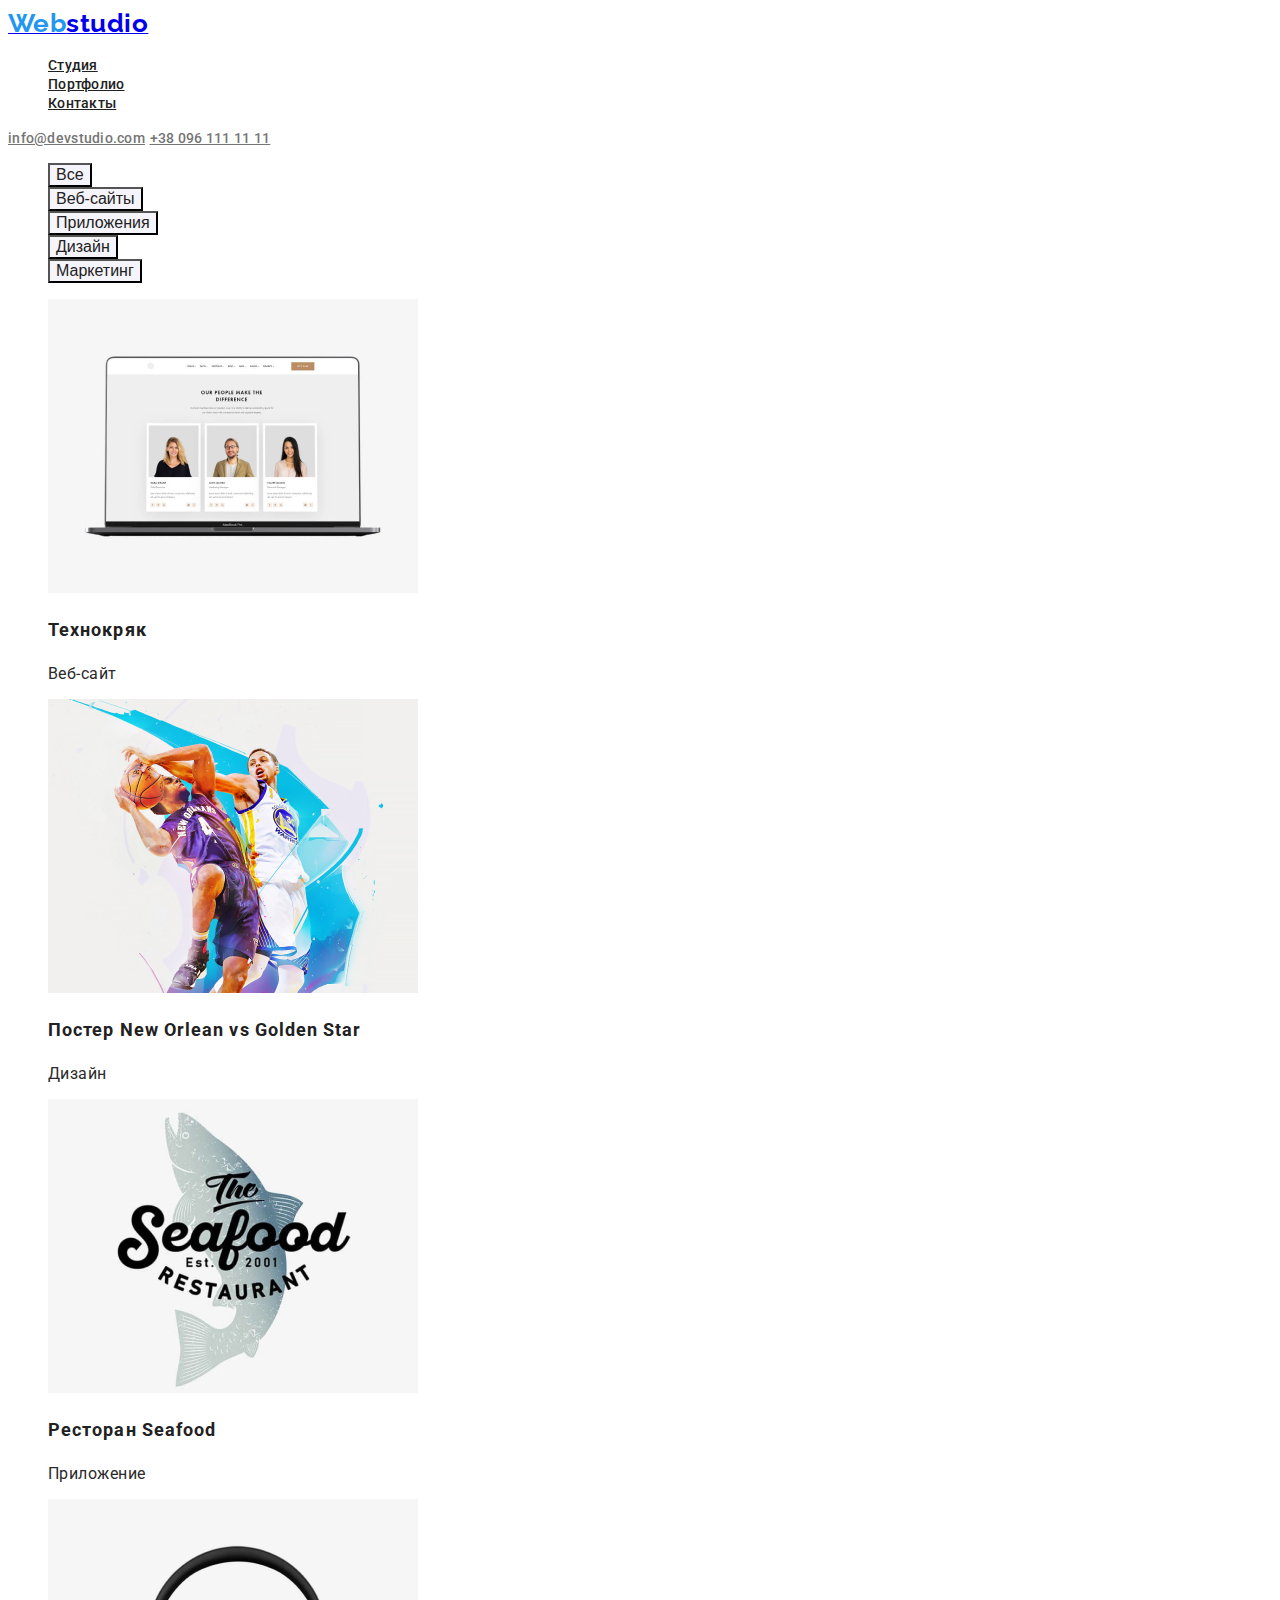
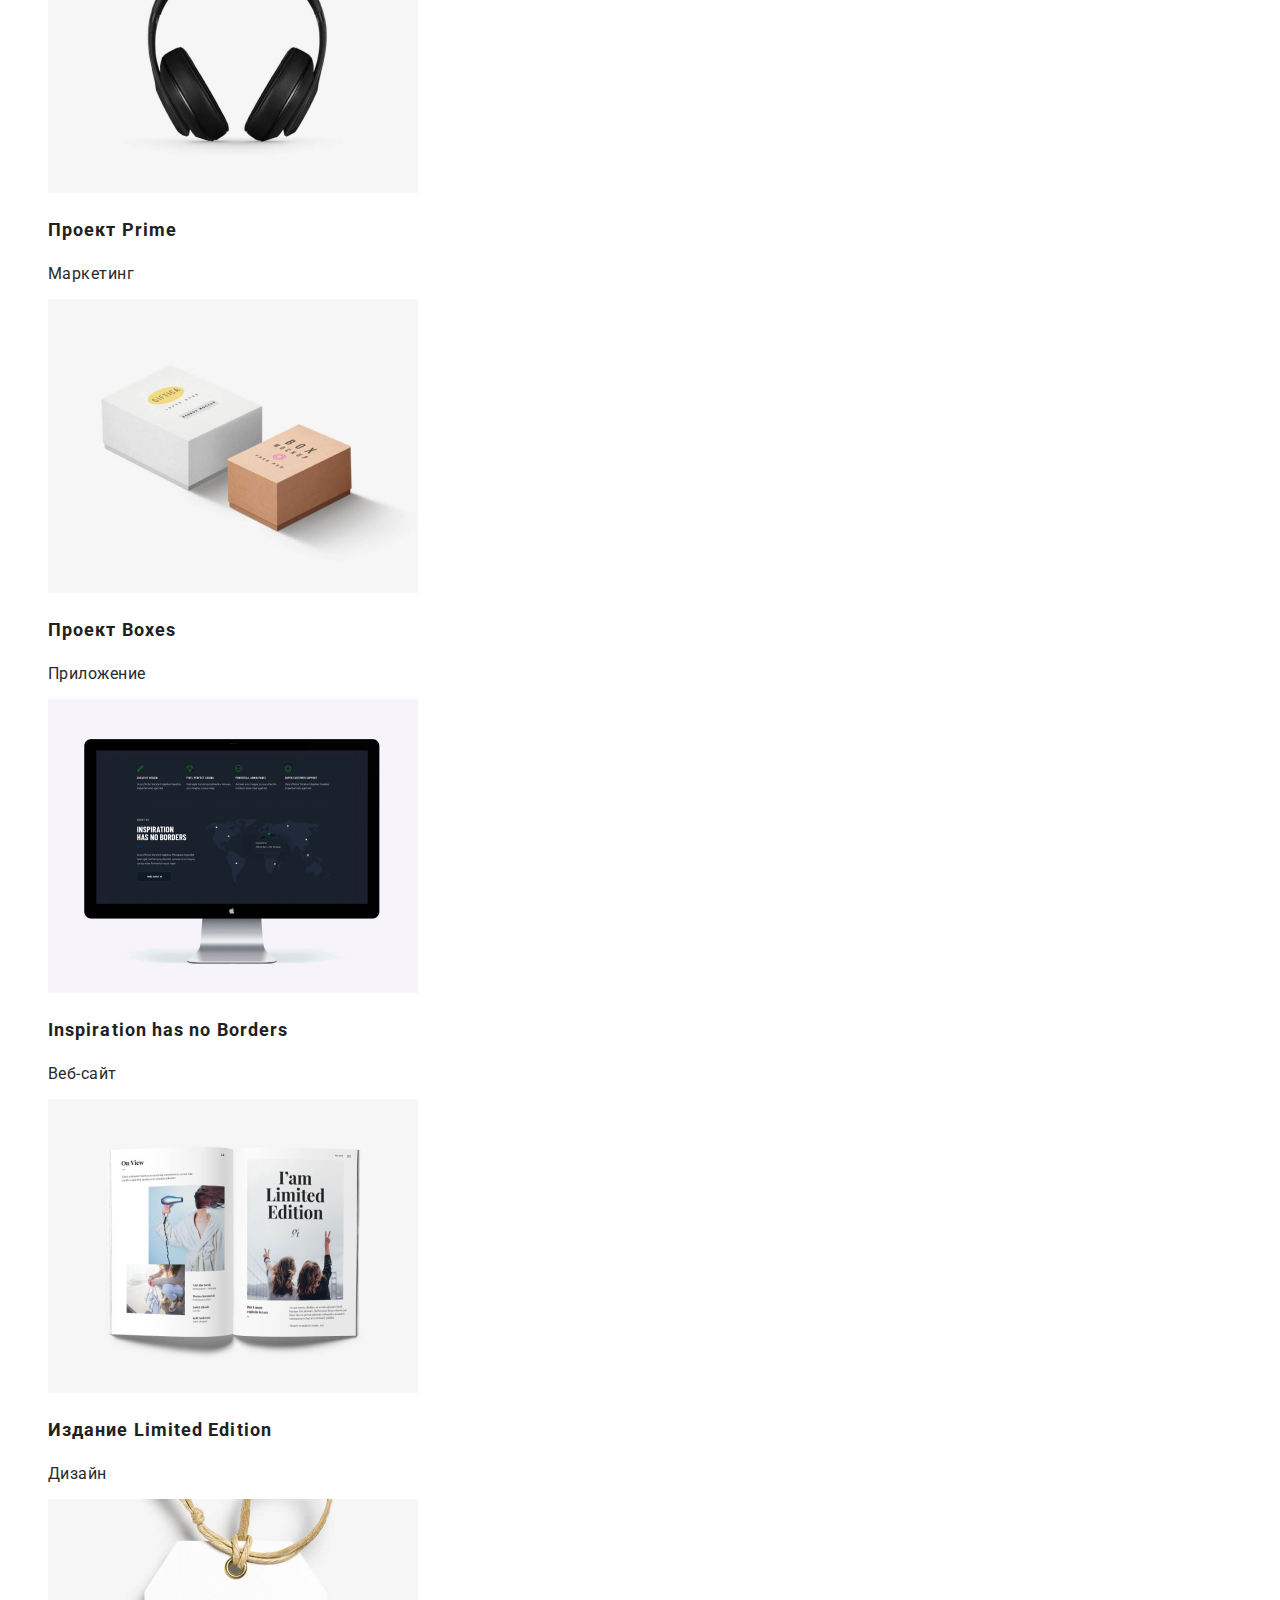
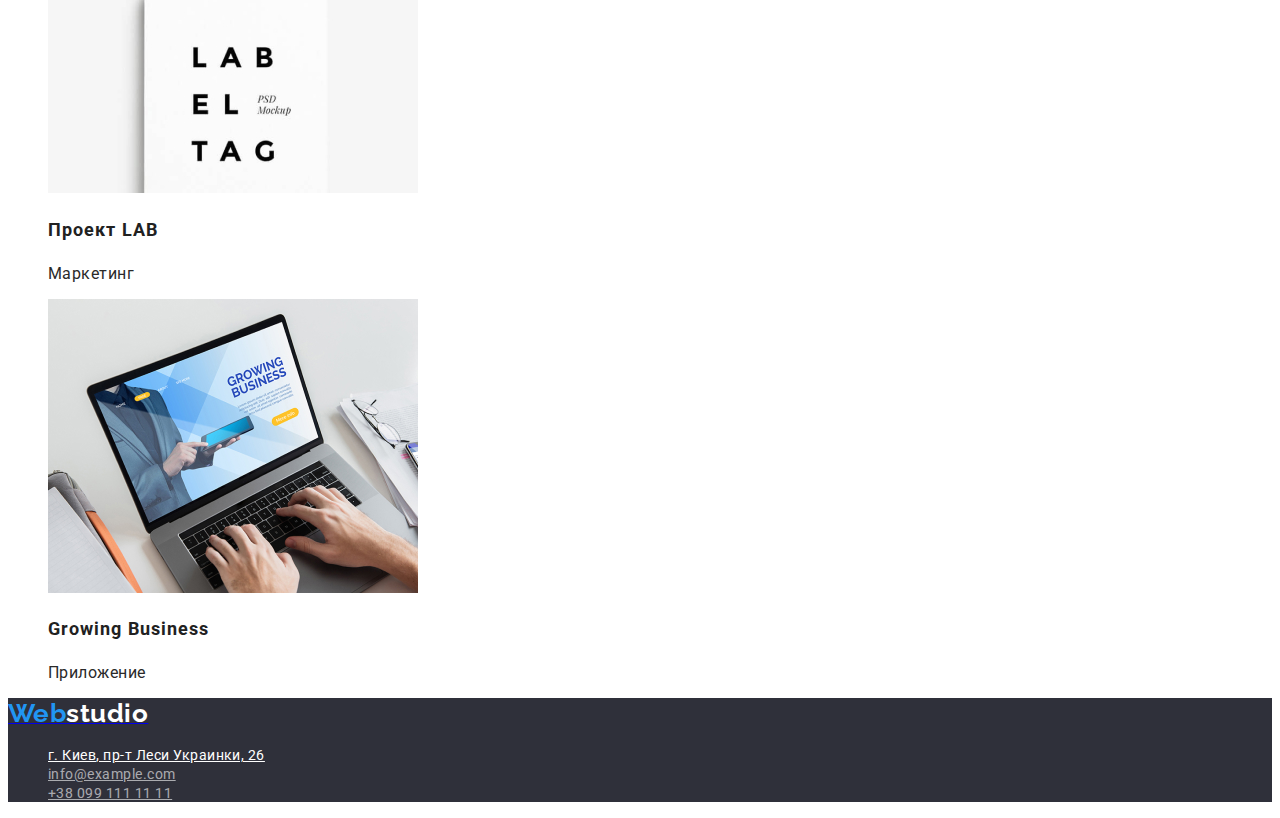
==== portfolio.html @ 9c5fa8a7 "Добавляет оформление стилей и цвета" ====
<!DOCTYPE html>
<html lang="ru">
<head>
    <meta charset="UTF-8">
    <meta http-equiv="X-UA-Compatible" content="IE=edge">
    <meta name="viewport" content="width=device-width, initial-scale=1.0">
    <title>Портфолио</title>
    <link href="https://fonts.googleapis.com/css2?family=Raleway:wght@700&family=Roboto:wght@400;500;700;900&display=swap" rel="stylesheet">
    <link rel="stylesheet" href="./css/styles.css">
</head>
<body>
    <header>
        <a href="./index.html" lang="en"><span class="logo-header">Web</span><span class="second-logo-header">studio</span></a>
        <nav>
            <ul class="site-nav">
                <li>
                    <a class="site-link" href="">Студия</a>
                </li>
                <li>
                    <a class="site-link" href="./portfolio.html">Портфолио</a>
                </li>
                <li>
                    <a class="site-link" href="">Контакты</a>
                </li>
            </ul>
        </nav>
        <a class="contacts-header" href="mailto:info@devstudio.com">info@devstudio.com</a>
        <a class="contacts-header" href="tel:+380961111111">+38 096 111 11 11</a>        
    </header>
    <main>
        <section class="menu">
            <h1 hidden>Меню</h1>
            <ul class="menu-list">
                <li>
                    <button class="menu-button" type="button">Все</button>
                </li>
                <li>
                    <button class="menu-button" type="button">Веб-сайты</button>
                </li>
                <li>
                    <button class="menu-button"  type="button">Приложения</button>
                </li>
                <li>
                    <button class="menu-button"  type="button">Дизайн</button>
                </li>
                <li><button class="menu-button"  type="button">Маркетинг</button>
                </li>
            </ul>
        </section>
        <section class="projects">
            <h1 hidden>Портфолио</h1>
            <ul class="projects-list">
                <li>
                    <a href=""> 
                        <img 
                        src="img/portfolio/portfolio1.jpg" 
                        alt="сайт на ноутбуке"
                        width="370"
                        />                        
                    </a>
                    <h2 class="projects-title">Технокряк</h2>
                    <p class="projects-filter">Веб-сайт</p>
                </li>
                <li>
                    <a href=""> 
                        <img 
                        src="img/portfolio/portfolio2.jpg" 
                        alt="два баскетболиста играют в баскетбол"
                        width="370"
                        />                        
                    </a>
                    <h2 class="projects-title">Постер New Orlean vs Golden Star</h2>
                    <p class="projects-filter">Дизайн</p>
                </li>
                <li>
                    <a href=""> 
                        <img 
                        src="img/portfolio/portfolio3.jpg" 
                        alt="логотип ресторана в виде рыбы с надписью"
                        width="370"
                        />                        
                    </a>
                    <h2 class="projects-title">Ресторан Seafood</h2>
                    <p class="projects-filter">Приложение</p>
                </li>
                <li>
                    <a href=""> 
                        <img 
                        src="img/portfolio/portfolio4.jpg" 
                        alt="Черные наушники"
                        width="370"
                        />                        
                    </a>
                    <h2 class="projects-title">Проект Prime</h2>
                    <p class="projects-filter">Маркетинг</p>
                </li>
                <li>
                    <a href=""> 
                        <img 
                        src="img/portfolio/portfolio5.jpg" 
                        alt="Две коробки. Одна коробка белая и вторая коробка бежевая"
                        width="370"
                        />                        
                    </a>
                    <h2 class="projects-title">Проект Boxes</h2>
                    <p class="projects-filter">Приложение</p>
                </li>
                <li>
                    <a href=""> 
                        <img 
                        src="img/portfolio/portfolio6.jpg" 
                        alt="Монитор с темным экраном"
                        width="370"
                        />                        
                    </a>
                    <h2 class="projects-title">Inspiration has no Borders</h2>
                    <p class="projects-filter">Веб-сайт</p>
                </li>
                <li>
                    <a href=""> 
                        <img 
                        src="img/portfolio/portfolio7.jpg" 
                        alt="разворот глянцевого журнала"
                        width="370"
                        />                        
                    </a>
                    <h2 class="projects-title">Издание Limited Edition</h2>
                    <p class="projects-filter">Дизайн</p>
                </li>
                <li>
                    <a href=""> 
                        <img 
                        src="img/portfolio/portfolio8.jpg" 
                        alt="этикетка проекта LAB"
                        width="370"
                        />                        
                    </a>
                    <h2 class="projects-title">Проект LAB</h2>
                    <p class="projects-filter">Маркетинг</p>
                </li>
                <li>
                    <a href=""> 
                        <img 
                        src="img/portfolio/portfolio9.jpg" 
                        alt="руки печатают на клавиатуре ноутбука"
                        width="370"
                        />                        
                    </a>
                    <h2 class="projects-title">Growing Business</h2>
                    <p class="projects-filter">Приложение</p>
                </li>

            </ul>
        </section>
    </main>
    <footer class="footer">
        <a href="./index.html" lang="en"><span class="logo-footer">Web</span><span class="second-logo-footer">studio</span></a>
        <address>
            <ul class="footer">
                <li>
                    <a class="footer-adress" href="https://goo.gl/maps/wfTjj3yzRc8zub3m8"
                    target="_blank"
                    rel="noopener noreferrer"
                    >г. Киев, пр-т Леси Украинки, 26</a> 
                </li>
                <li>
                    <a class="footer-contacts" href="mailto:info@example.com">info@example.com</a> 
                </li>
                <li>
                    <a class="footer-contacts" href="tel:+380991111111">+38 099 111 11 11</a> 
                </li>
            </ul>
        </address>
    </footer>
</body>
</html>
---- css/styles.css ----
/* main color: #212121 */
/*second color: #757575  */
/* fon #F5F4FA */
/* white #FFFFFF */
/* accent #2196F3 */

:root {
    --title-color: #212121;
    --special-title-color:#FFFFFF;
    --primary-text-color: #757575;
    --accent-color: #2196F3;
    --primary-bgc: #FFFFFF;
    --secondary-bgc: #F5F4FA;
    --hero-bgc: #2F303A;
}

/*ГЛАВНАЯ*/

body {
    color: #2a2a2a;
    background-color: #fff;
    font-family: Roboto; sans-serif;
    letter-spacing: 0.03em;

}
/* start header*/
.logo-header {
    color: var(--accent-color);
    font-family: Raleway; sans-serif;
    font-style: normal;
    font-weight: bold;
    font-size: 26px;
    line-height: 31px;
    }
.second-logo-header {
    font-family: Raleway; sans-serif;
    font-style: normal;
    font-weight: bold;
    font-size: 26px;
    line-height: 31px;
}
.about, .portfolio-list, .team-list, .footer, .site-nav, .menu-list, .projects-list {
    list-style: none;
}

.site-link{
    color: #212121;
    font-weight: 500;
    font-size: 14px;
    line-height: 1,14;
    letter-spacing: 0.02em;
}
.site-link:hover, .site-link:focus {
    color: var(--accent-color)
}
.contacts-header {
    color: #757575;
    font-weight: 500;
    font-size: 14px;
    line-height: 1,14;
    letter-spacing: 0.02em;
}
.contacts-header:hover, .contacts-header:focus {
    color: var(--accent-color);
}
/* end header*/
/* start hero*/
.hero {
    background-color: var(--hero-bgc);
}
.hero-title {
    color: var(--special-title-color);
    font-style: normal;
    font-weight: 900;
    font-size: 44px;
    line-height: 1,36;
    letter-spacing: 0.06em;
    text-transform: uppercase;
    text-align: center;
   }
.hero-button {
    color: var(--special-title-color);
    background-color: var(--accent-color);
    font-weight: bold;
    font-size: 16px;
    line-height: 1,87;
    letter-spacing: 0.06em;
    display: flex;
    align-items: center;
    text-align: center;
}

/* end hero*/
/* start  about*/
.about, .portfolio, .header {
    background-color: var(--primary-bgc);
}
.about-title{
    color: var(--title-color);
    font-weight: bold;
    font-size: 14px;
    line-height: 1,14;
    text-transform: uppercase;
}
.about-list {
    color: var(--primary-text-color);
    font-weight: normal;
    font-size: 14px;
    line-height: 1,7;
}
/* end about*/
/* start portfolio*/
.portfolio-title{
    color: var(--title-color);
    font-weight: bold;
    font-size: 36px;
    line-height: 1,16;
    text-align: center;
}
/* end portfolio*/
/* start team*/
.team {
    background-color: var(--secondary-bgc)
}
.team-title {
    color: var(--title-color);
    font-weight: bold;
    font-size: 36px;
    line-height: 1,16;
    text-align: center;
}
.team-name {
    color: var(--title-color);
    font-weight: 500;
    font-size: 16px;
    line-height: 1,18;
    text-align: center;
}
.team-profession {
    color: var(--primary-text-color);
    font-weight: normal;
    font-size: 16px;
    line-height: 1,18;
    text-align: center;
}
/* end team*/
/* start footer*/
.footer {
    background-color: var(--hero-bgc);
}
.logo-footer{
    color: var(--accent-color);
    font-family: Raleway; sans-serif;
    font-style: normal;
    font-weight: bold;
    font-size: 26px;
    line-height: 31px;
}
.second-logo-footer{
    color:#FFFFFF;
    font-family: Raleway; sans-serif;
    font-style: normal;
    font-weight: bold;
    font-size: 26px;
    line-height: 31px;
}
.footer-adress{
    color:#FFFFFF;
    font-style: normal;
    font-weight: normal;
    font-size: 14px;
    line-height:1,7;
}
.footer-contacts{
    color: rgba(255, 255, 255, 0.6);
    font-style: normal;
    font-weight: normal;
    font-size: 14px;
    line-height:1,7;
}
/* end footer*/
/*КОНЕЦ ГЛАВНОЙ СТРАНИЦЫ*/

/*PORTFOLIO*/
/* start menu*/
.menu-button{
    color: var(--title-color);
    background-color: var(--secondary-bgc);
    font-style: normal;
    font-weight: 500;
    font-size: 16px;
    line-height: 1,6;
    text-align: center;
}
.menu-button:hover, .menu-button:focus {
    color: var(--special-title-color);
    background-color: var(--accent-color);
}
/* end menu*/
/* start projects*/
.projects-title{
    color: var(--title-color);
    font-weight: bold;
    font-size: 18px;
    line-height: 2;
    letter-spacing: 0.06em;
}
.projects-filter {
    color:var(--primary-text-color)
    font-weight: normal;
    font-size: 16px;
    line-height: 1,87;
}
/* end projects*/
/* END PORTFOLIO*/
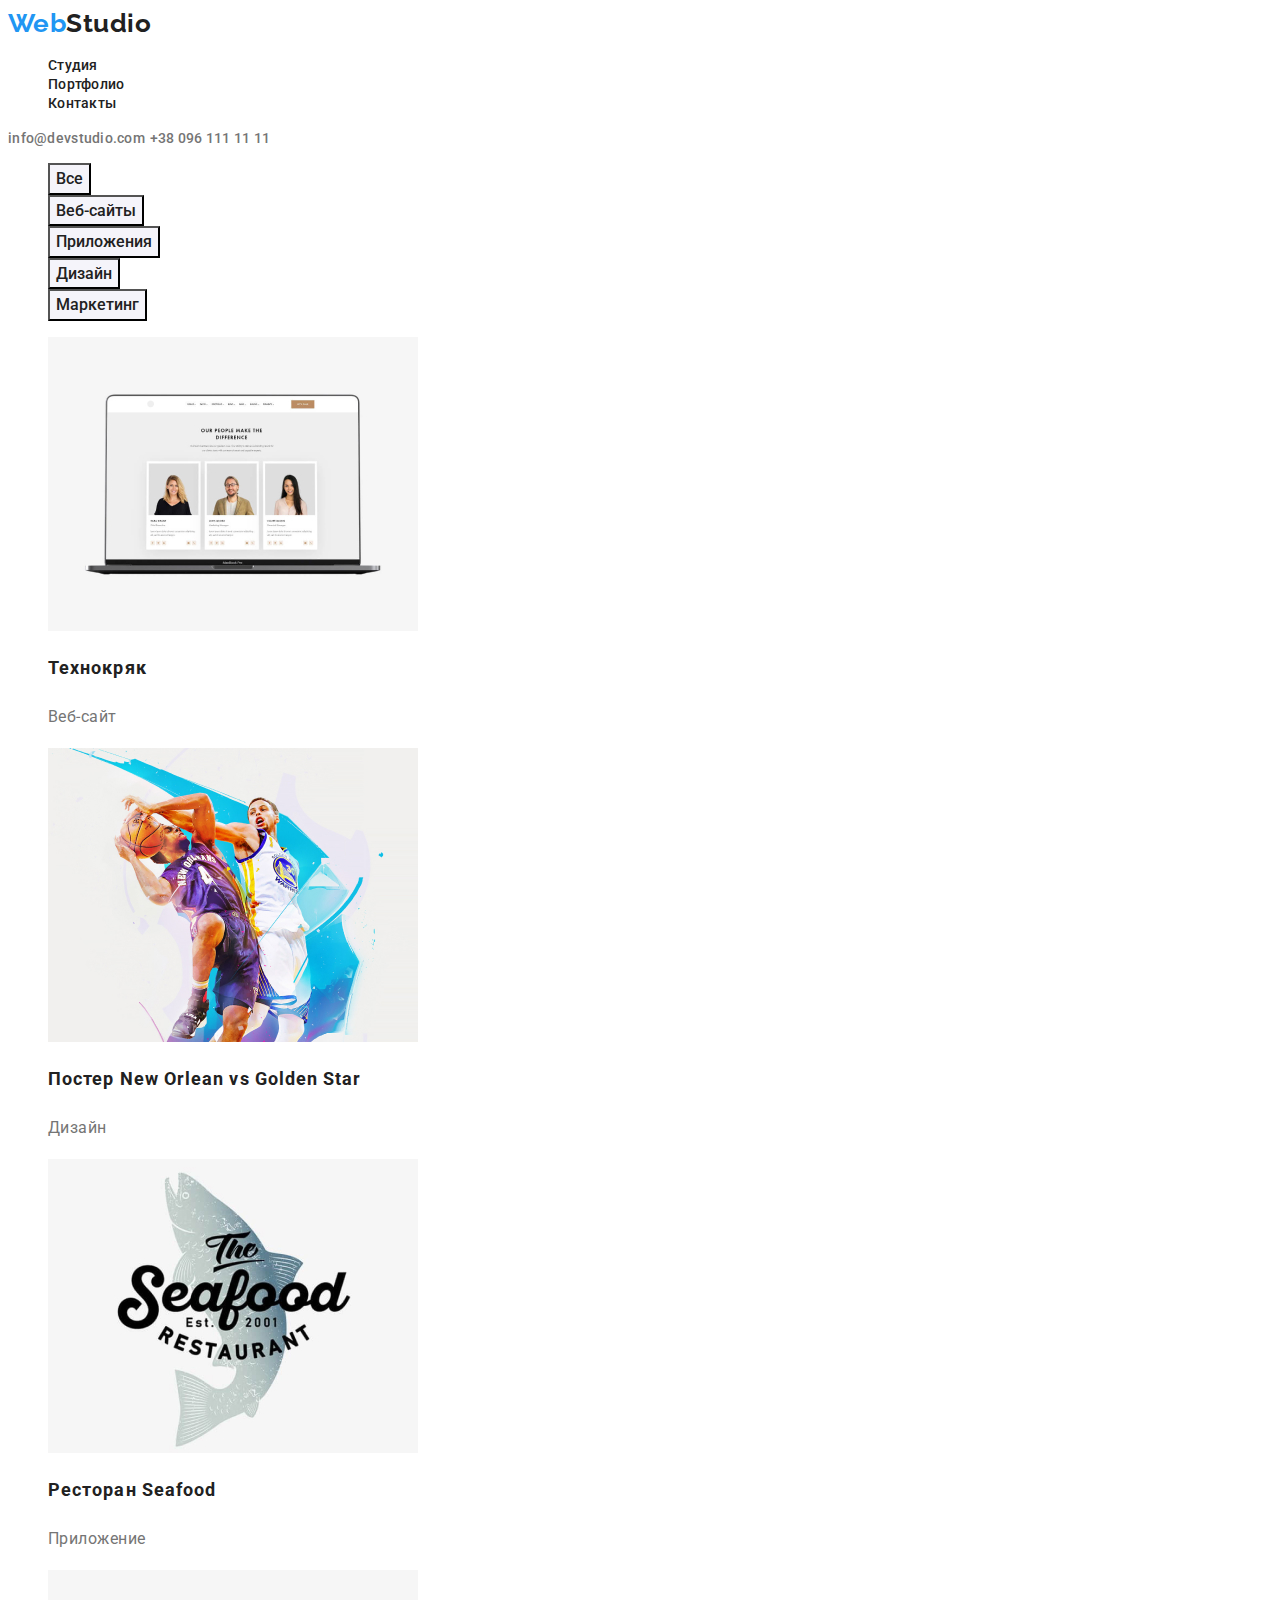
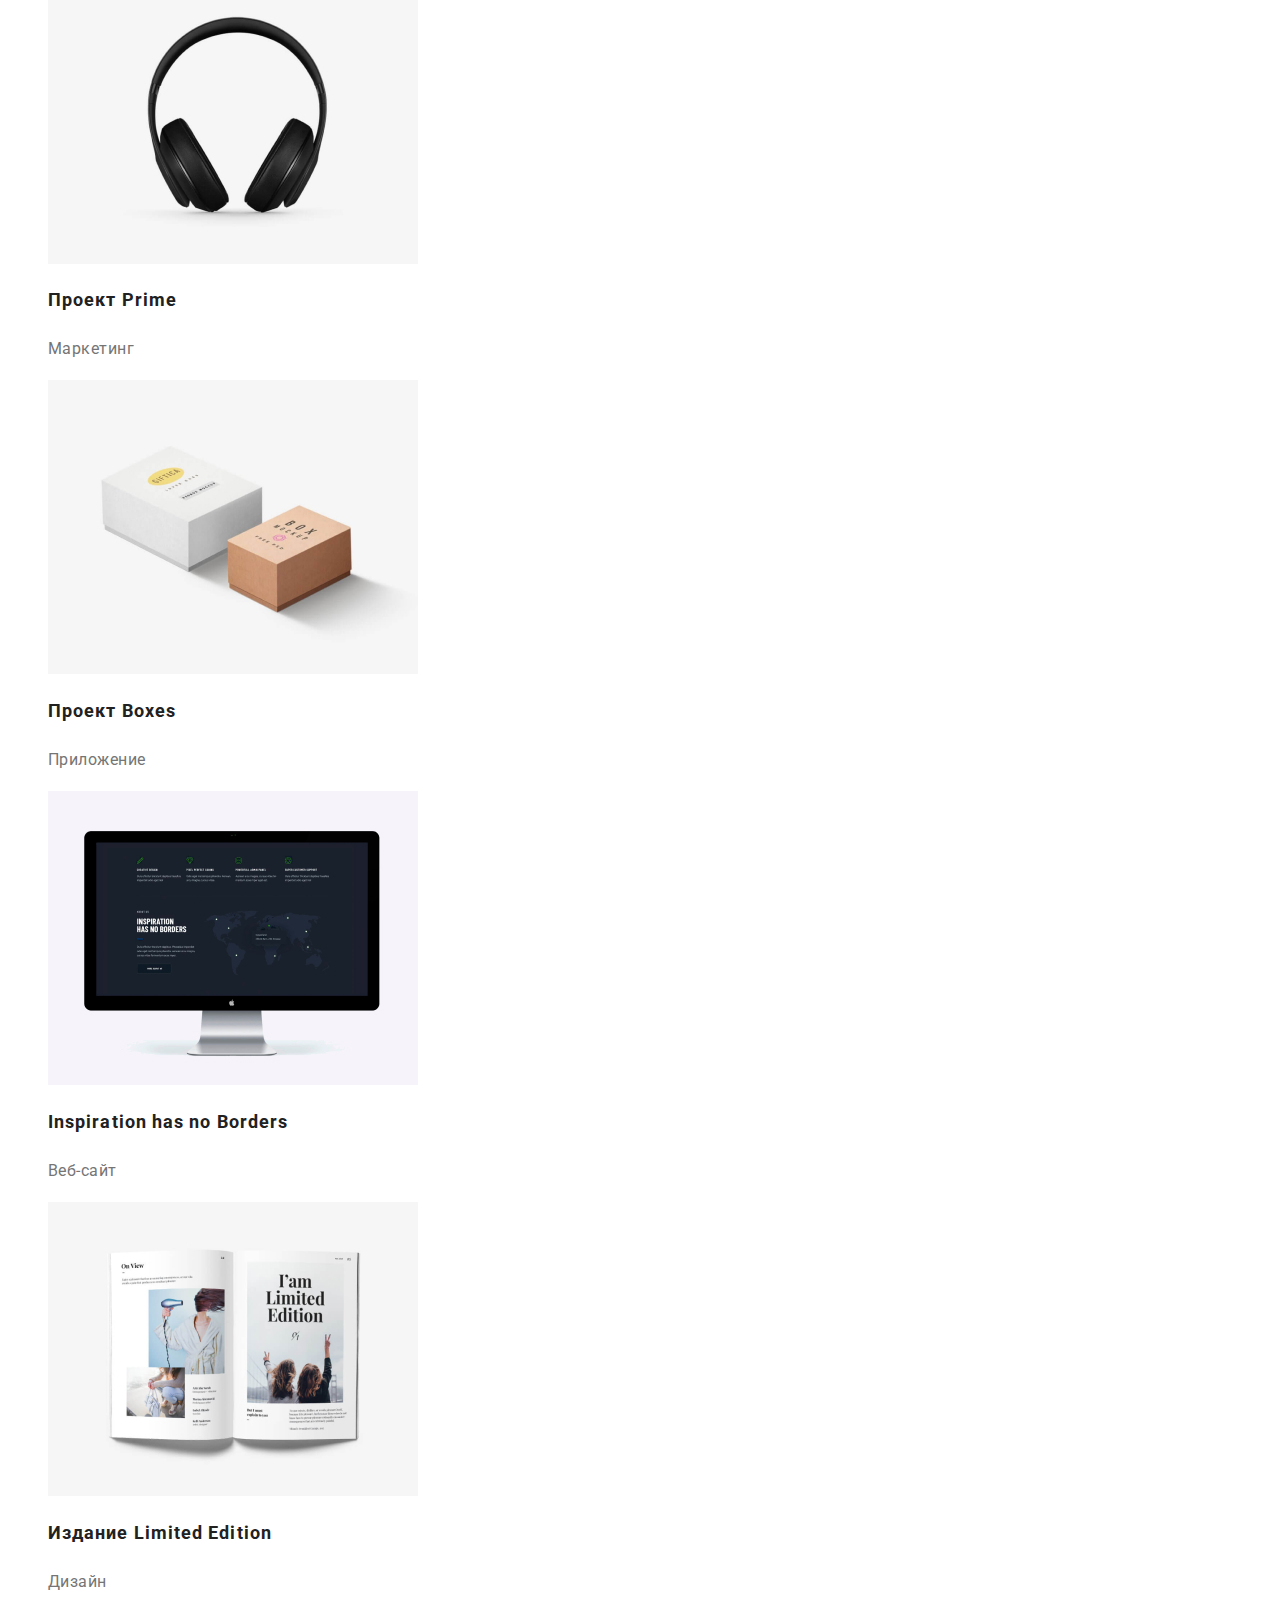
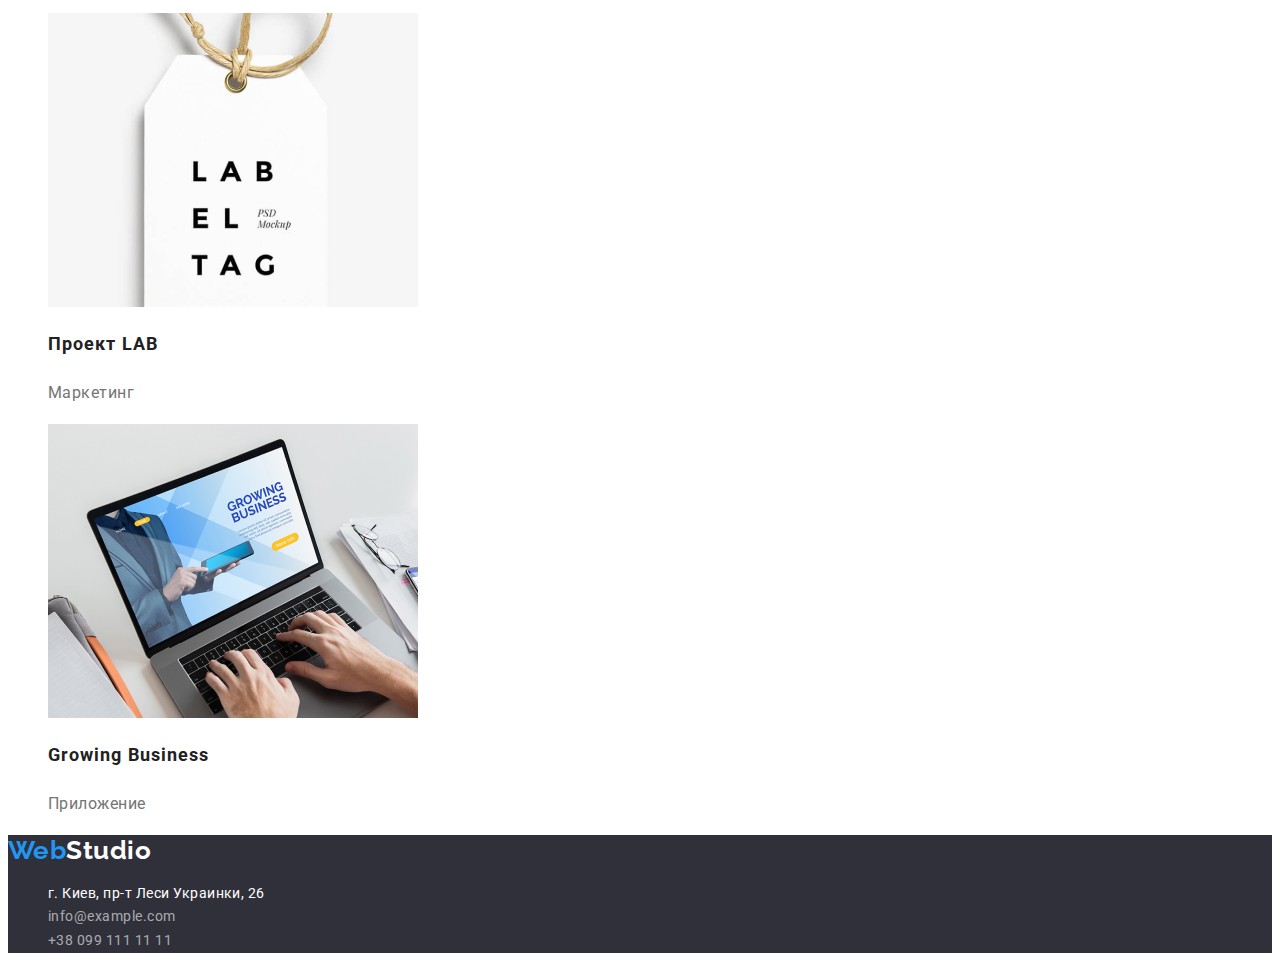
==== commit 4fa70e33: "Исправляет ошибки в стилях" ====
--- a/portfolio.html
+++ b/portfolio.html
@@ -10,7 +10,7 @@
 </head>
 <body>
     <header>
-        <a href="./index.html" lang="en"><span class="logo-header">Web</span><span class="second-logo-header">studio</span></a>
+        <a class="logo" href="./index.html" lang="en"><span class="logo-header">Web</span><span class="second-logo-header">Studio</span></a>
         <nav>
             <ul class="site-nav">
                 <li>
@@ -28,7 +28,7 @@
         <a class="contacts-header" href="tel:+380961111111">+38 096 111 11 11</a>        
     </header>
     <main>
-        <section class="menu">
+        <section class="projects">
             <h1 hidden>Меню</h1>
             <ul class="menu-list">
                 <li>
@@ -46,9 +46,7 @@
                 <li><button class="menu-button"  type="button">Маркетинг</button>
                 </li>
             </ul>
-        </section>
-        <section class="projects">
-            <h1 hidden>Портфолио</h1>
+        
             <ul class="projects-list">
                 <li>
                     <a href=""> 
@@ -154,7 +152,7 @@
         </section>
     </main>
     <footer class="footer">
-        <a href="./index.html" lang="en"><span class="logo-footer">Web</span><span class="second-logo-footer">studio</span></a>
+        <a class="logo" href="./index.html" lang="en"><span class="logo-footer">Web</span><span class="second-logo-footer">Studio</span></a>
         <address>
             <ul class="footer">
                 <li>
--- a/css/styles.css
+++ b/css/styles.css
@@ -21,9 +21,12 @@
     background-color: #fff;
     font-family: Roboto; sans-serif;
     letter-spacing: 0.03em;
-
+    
 }
 /* start header*/
+.logo {
+    text-decoration: none;
+}
 .logo-header {
     color: var(--accent-color);
     font-family: Raleway; sans-serif;
@@ -31,6 +34,7 @@
     font-weight: bold;
     font-size: 26px;
     line-height: 31px;
+    
     }
 .second-logo-header {
     font-family: Raleway; sans-serif;
@@ -38,7 +42,11 @@
     font-weight: bold;
     font-size: 26px;
     line-height: 31px;
-}
+    color: var(--title-color);
+   
+    
+}
+
 .about, .portfolio-list, .team-list, .footer, .site-nav, .menu-list, .projects-list {
     list-style: none;
 }
@@ -47,8 +55,9 @@
     color: #212121;
     font-weight: 500;
     font-size: 14px;
-    line-height: 1,14;
+    line-height: 1.14;
     letter-spacing: 0.02em;
+    text-decoration: none;
 }
 .site-link:hover, .site-link:focus {
     color: var(--accent-color)
@@ -57,8 +66,9 @@
     color: #757575;
     font-weight: 500;
     font-size: 14px;
-    line-height: 1,14;
+    line-height: 1.14;
     letter-spacing: 0.02em;
+    text-decoration: none;
 }
 .contacts-header:hover, .contacts-header:focus {
     color: var(--accent-color);
@@ -73,17 +83,18 @@
     font-style: normal;
     font-weight: 900;
     font-size: 44px;
-    line-height: 1,36;
+    line-height: 1.36;
     letter-spacing: 0.06em;
     text-transform: uppercase;
     text-align: center;
    }
+ 
 .hero-button {
     color: var(--special-title-color);
     background-color: var(--accent-color);
     font-weight: bold;
     font-size: 16px;
-    line-height: 1,87;
+    line-height: 1.87;
     letter-spacing: 0.06em;
     display: flex;
     align-items: center;
@@ -99,14 +110,14 @@
     color: var(--title-color);
     font-weight: bold;
     font-size: 14px;
-    line-height: 1,14;
+    line-height: 1.14;
     text-transform: uppercase;
 }
 .about-list {
     color: var(--primary-text-color);
     font-weight: normal;
     font-size: 14px;
-    line-height: 1,7;
+    line-height: 1.7;
 }
 /* end about*/
 /* start portfolio*/
@@ -114,7 +125,7 @@
     color: var(--title-color);
     font-weight: bold;
     font-size: 36px;
-    line-height: 1,16;
+    line-height: 1.16;
     text-align: center;
 }
 /* end portfolio*/
@@ -126,27 +137,28 @@
     color: var(--title-color);
     font-weight: bold;
     font-size: 36px;
-    line-height: 1,16;
+    line-height: 1.16;
     text-align: center;
 }
 .team-name {
     color: var(--title-color);
     font-weight: 500;
     font-size: 16px;
-    line-height: 1,18;
+    line-height: 1.18;
     text-align: center;
 }
 .team-profession {
     color: var(--primary-text-color);
     font-weight: normal;
     font-size: 16px;
-    line-height: 1,18;
+    line-height: 1.18;
     text-align: center;
 }
 /* end team*/
 /* start footer*/
 .footer {
     background-color: var(--hero-bgc);
+    
 }
 .logo-footer{
     color: var(--accent-color);
@@ -154,7 +166,8 @@
     font-style: normal;
     font-weight: bold;
     font-size: 26px;
-    line-height: 31px;
+    line-height: 1.19;
+    
 }
 .second-logo-footer{
     color:#FFFFFF;
@@ -162,21 +175,23 @@
     font-style: normal;
     font-weight: bold;
     font-size: 26px;
-    line-height: 31px;
+    line-height: 1.19;
 }
 .footer-adress{
     color:#FFFFFF;
     font-style: normal;
     font-weight: normal;
     font-size: 14px;
-    line-height:1,7;
+    line-height:1.7;
+    text-decoration: none;
 }
 .footer-contacts{
     color: rgba(255, 255, 255, 0.6);
     font-style: normal;
     font-weight: normal;
     font-size: 14px;
-    line-height:1,7;
+    line-height: 1.7;
+    text-decoration: none;
 }
 /* end footer*/
 /*КОНЕЦ ГЛАВНОЙ СТРАНИЦЫ*/
@@ -189,8 +204,10 @@
     font-style: normal;
     font-weight: 500;
     font-size: 16px;
-    line-height: 1,6;
-    text-align: center;
+    line-height: 1.6;
+    text-align: center;
+    cursor: pointer;
+    font-family: Roboto; sans-serif;
 }
 .menu-button:hover, .menu-button:focus {
     color: var(--special-title-color);
@@ -204,12 +221,14 @@
     font-size: 18px;
     line-height: 2;
     letter-spacing: 0.06em;
+    font-family: Roboto; sans-serif;
 }
 .projects-filter {
-    color:var(--primary-text-color)
-    font-weight: normal;
-    font-size: 16px;
-    line-height: 1,87;
+    color:var(--primary-text-color);
+    font-weight: normal;
+    font-size: 16px;
+    line-height: 1.87;
+    font-family: Roboto; sans-serif;
 }
 /* end projects*/
 /* END PORTFOLIO*/
